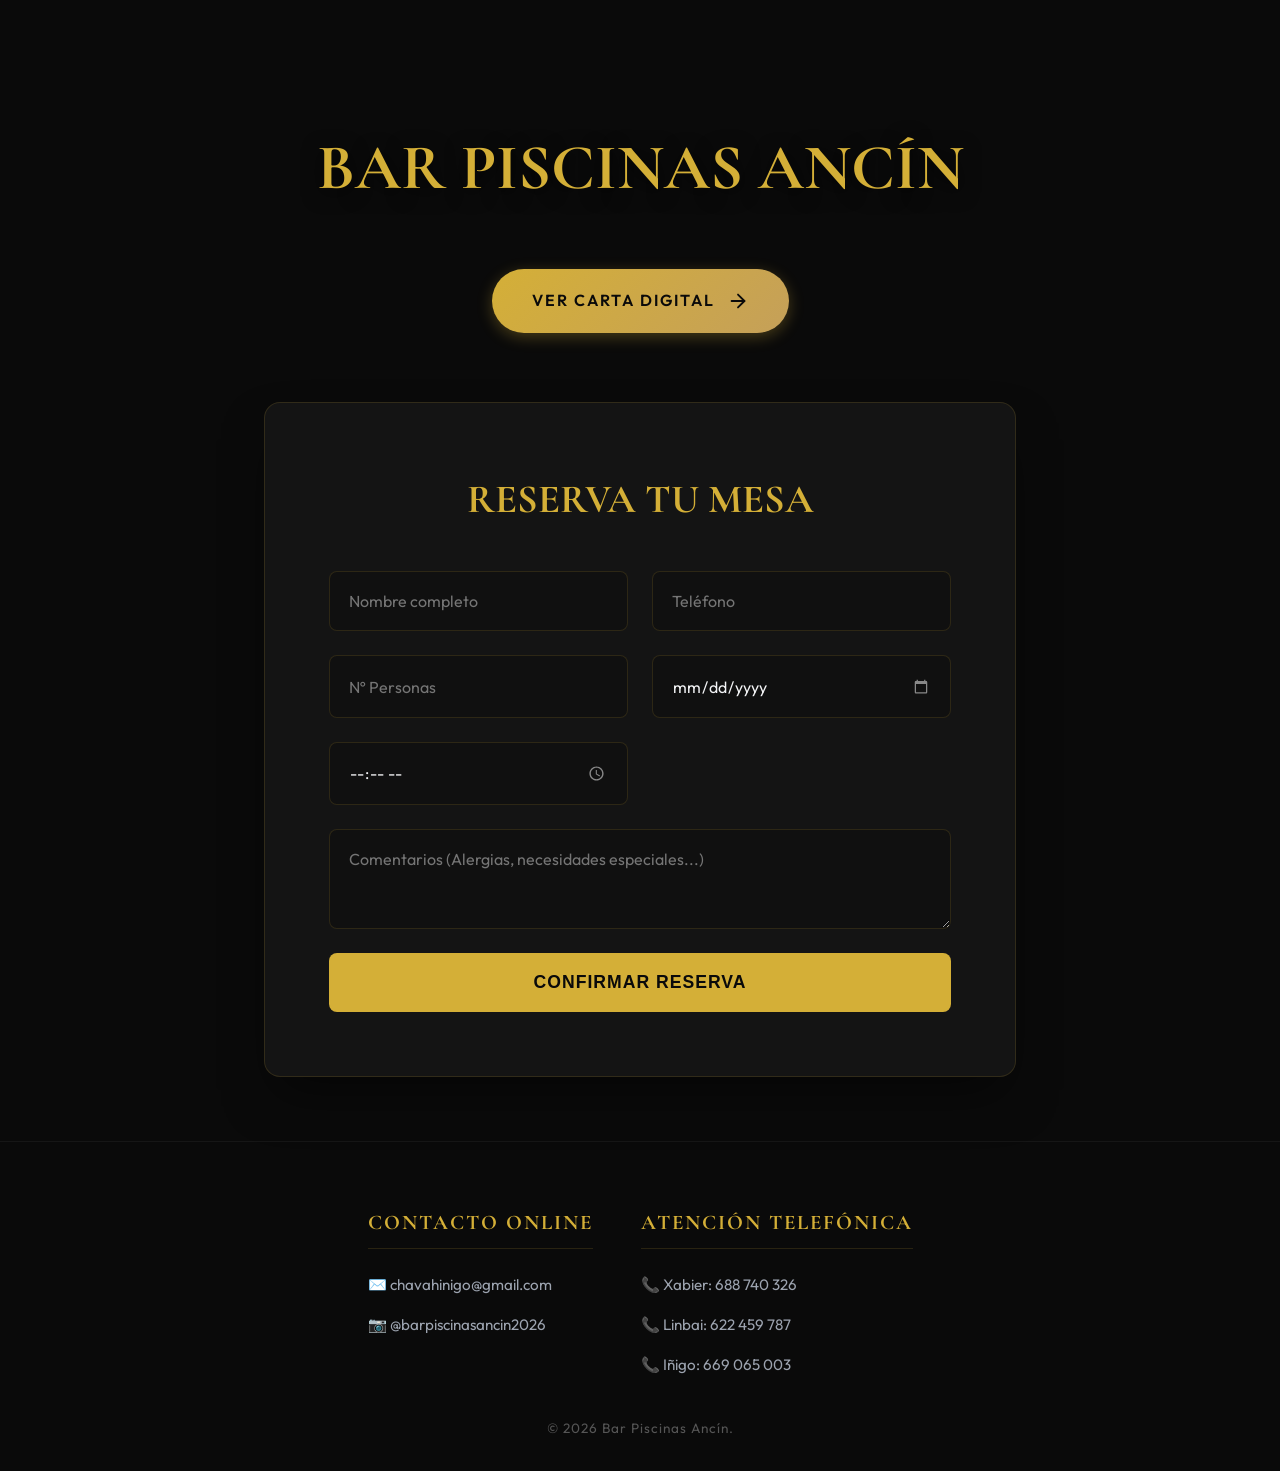
==== index.html @ b01b166a "Despliegue inicial v1.0" ====
<!DOCTYPE html>
<html lang="es">
<head>
    <meta charset="UTF-8">
    <meta name="viewport" content="width=device-width, initial-scale=1.0">
    <title>Bar Piscinas Ancín | Inicio</title>
    <link rel="preconnect" href="https://fonts.googleapis.com">
    <link rel="preconnect" href="https://fonts.gstatic.com" crossorigin>
    <link href="https://fonts.googleapis.com/css2?family=Cormorant+Garamond:ital,wght@0,400;0,600;1,400&family=Outfit:wght@300;400;500;600&display=swap" rel="stylesheet">
    <link rel="stylesheet" href="styles.css">
</head>
<body>
    <header class="hero">
        <div class="hero-contenido">
            <h1>BAR PISCINAS ANCÍN</h1>
            <br>
            <a href="carta.html" class="btn-ver-carta">
                <span>Ver Carta Digital</span>
                <svg viewBox="0 0 24 24" fill="none" stroke="currentColor" stroke-width="2" stroke-linecap="round" stroke-linejoin="round"><line x1="5" y1="12" x2="19" y2="12"></line><polyline points="12 5 19 12 12 19"></polyline></svg>
            </a>
        </div>
    </header>

    <main>
        <section id="reservas-seccion">
            <h2>RESERVA TU MESA</h2>
            <form id="formulario-reserva" class="form-grid">
                <input type="text" id="nombre" placeholder="Nombre completo" required>
                <input type="tel" id="telefono" placeholder="Teléfono" required>
                
                <input type="number" id="comensales" placeholder="Nº Personas" min="1" max="20" required>
                <input type="date" id="fecha" required>
                <input type="time" id="hora" required>
                
                <textarea id="comentarios" class="full-width" placeholder="Comentarios (Alergias, necesidades especiales...)" rows="2"></textarea>
                
                <button type="submit" id="btn-submit" class="full-width">Confirmar Reserva</button>
            </form>
        </section>
    </main>

    <footer class="footer-contacto">
        <div class="footer-grid">
            <div class="footer-col">
                <h4>Contacto Online</h4>
                <a href="mailto:chavahinigo@gmail.com" class="enlace-contacto">✉️ chavahinigo@gmail.com</a>
                <a href="https://instagram.com/barpiscinasancin2026" target="_blank" rel="noopener" class="enlace-contacto">📷 @barpiscinasancin2026</a>
            </div>
            <div class="footer-col">
                <h4>Atención Telefónica</h4>
                <a href="tel:+34688740326" class="enlace-contacto">📞 Xabier: 688 740 326</a>
                <a href="tel:+34622459787" class="enlace-contacto">📞 Linbai: 622 459 787</a>
                <a href="tel:+34669065003" class="enlace-contacto">📞 Iñigo: 669 065 003</a>
            </div>
        </div>
        <p class="copyright">© 2026 Bar Piscinas Ancín.</p>
    </footer>
    <script src="app.js"></script>
</body>
</html>
---- styles.css ----
/* =========================================
   VARIABLES & CORE (ALTO CONTRASTE Y FLUIDEZ)
========================================= */
:root {
    --bg-base: #0a0a0a;
    --bg-surface: #141414;
    --bg-surface-hover: #1a1a1a;
    
    --text-main: #f3f4f6;
    --text-muted: #9ca3af;
    
    --gold-primary: #D4AF37;
    --gold-accent: #C5A059;
    --border-subtle: rgba(212, 175, 55, 0.15);
    
    --transition-smooth: all 0.4s cubic-bezier(0.4, 0, 0.2, 1);
}

* { margin: 0; padding: 0; box-sizing: border-box; }

body { 
    font-family: 'Outfit', sans-serif; 
    background-color: var(--bg-base); 
    color: var(--text-main); 
    line-height: 1.6; 
    display: flex;
    flex-direction: column;
    min-height: 100vh;
    overflow-x: hidden;
}

h1, h2, h3, .serif { font-family: 'Cormorant Garamond', serif; }

/* =========================================
   GLASSMORPHISM HEADER (EFECTO CRISTAL)
========================================= */
.header-glass {
    position: sticky;
    top: 0;
    z-index: 100;
    background: rgba(10, 10, 10, 0.7);
    backdrop-filter: blur(12px);
    -webkit-backdrop-filter: blur(12px);
    border-bottom: 1px solid rgba(255, 255, 255, 0.05);
    padding: 1.2rem;
    text-align: center;
    transition: var(--transition-smooth);
}

.header-glass h1 {
    color: var(--gold-primary);
    font-size: clamp(1.5rem, 4vw, 2rem);
    letter-spacing: 2px;
}

.enlace-volver {
    color: var(--text-muted);
    text-decoration: none;
    font-size: 0.85rem;
    text-transform: uppercase;
    letter-spacing: 1.5px;
    display: inline-block;
    margin-top: 0.5rem;
    transition: var(--transition-smooth);
}
.enlace-volver:hover { color: var(--text-main); }

/* =========================================
   HERO & BOTÓN DE ALTA CONVERSIÓN
========================================= */
.hero {
    height: 50vh;
    min-height: 400px;
    background: linear-gradient(to bottom, rgba(10,10,10,0.3), var(--bg-base)), url('portada.jpg') center/cover;
    display: flex;
    align-items: center;
    justify-content: center;
    text-align: center;
    padding: 2rem;
}

.hero-contenido h1 {
    font-size: clamp(2.5rem, 8vw, 4rem);
    color: var(--gold-primary);
    text-shadow: 0 4px 20px rgba(0,0,0,0.8);
    margin-bottom: 1.5rem; /* Ampliado margen inferior para separar del botón */
}

/* Botón Carta Digital Interactivo */
.btn-ver-carta {
    display: inline-flex;
    align-items: center;
    gap: 12px;
    background: linear-gradient(135deg, var(--gold-primary), var(--gold-accent));
    color: var(--bg-base);
    padding: 1.2rem 2.5rem;
    border: none;
    border-radius: 50px;
    text-decoration: none;
    font-family: 'Outfit', sans-serif;
    font-weight: 600;
    text-transform: uppercase;
    letter-spacing: 2px;
    box-shadow: 0 4px 15px rgba(212, 175, 55, 0.3);
    transition: var(--transition-smooth);
}

.btn-ver-carta svg {
    width: 22px;
    height: 22px;
    transition: transform 0.3s cubic-bezier(0.4, 0, 0.2, 1);
}

.btn-ver-carta:hover {
    transform: translateY(-3px);
    box-shadow: 0 8px 25px rgba(212, 175, 55, 0.5);
    background: linear-gradient(135deg, #e6c56a, var(--gold-primary));
    color: var(--bg-base);
}

.btn-ver-carta:hover svg {
    transform: translateX(6px);
}

/* =========================================
   MAIN LAYOUT
========================================= */
main { 
    width: 100%;
    max-width: 800px; 
    margin: -3rem auto 0 auto; 
    padding: 0 1.5rem 4rem 1.5rem;
    flex: 1;
    position: relative;
    z-index: 10;
}

section { 
    background: var(--bg-surface); 
    padding: clamp(2rem, 5vw, 4rem); 
    border-radius: 16px; 
    border: 1px solid var(--border-subtle);
    box-shadow: 0 25px 50px -12px rgba(0, 0, 0, 0.5);
}

section h2 { 
    font-size: clamp(1.8rem, 5vw, 2.5rem);
    text-align: center;
    color: var(--gold-primary);
    margin-bottom: 2.5rem;
}

/* =========================================
   CARTA: MAQUETACIÓN ALTA COCINA
========================================= */
.categoria-seccion { margin-bottom: 3.5rem; }

.titulo-categoria {
    font-size: 1.8rem;
    letter-spacing: 4px;
    text-transform: uppercase;
    text-align: center;
    margin-bottom: 2rem;
    color: var(--text-main);
    display: flex;
    align-items: center;
    justify-content: center;
    gap: 1rem;
}

.titulo-categoria::before, .titulo-categoria::after {
    content: '';
    height: 1px;
    width: 40px;
    background: var(--gold-primary);
    opacity: 0.5;
}

.producto-contenedor {
    padding: 1rem 0;
    transition: var(--transition-smooth);
}

.producto-contenedor:hover {
    transform: translateX(5px);
}

.producto-fila-principal {
    display: flex;
    align-items: flex-end; 
    width: 100%;
    margin-bottom: 0.3rem;
}

.nombre-prod {
    font-size: 1.15rem;
    font-weight: 500;
    letter-spacing: 0.5px;
}

.separador-puntos {
    flex-grow: 1;
    border-bottom: 1px dotted var(--text-muted);
    opacity: 0.3;
    margin: 0 15px 5px 15px;
}

.precio-prod {
    font-size: 1.2rem;
    color: var(--gold-primary);
}

.descripcion-prod {
    font-family: 'Cormorant Garamond', serif;
    font-style: italic;
    color: var(--text-muted);
    font-size: 1.1rem;
    width: 85%;
}

/* =========================================
   FORMULARIOS PREMIUM
========================================= */
.form-grid {
    display: grid;
    grid-template-columns: 1fr;
    gap: 1.5rem;
}

@media (min-width: 600px) {
    .form-grid { grid-template-columns: 1fr 1fr; }
    .full-width { grid-column: 1 / -1; }
}

input, textarea { 
    width: 100%;
    padding: 1.2rem; 
    background: rgba(0, 0, 0, 0.2); 
    border: 1px solid var(--border-subtle); 
    border-radius: 8px; 
    color: var(--text-main);
    font-family: 'Outfit', sans-serif;
    font-size: 1rem;
    transition: var(--transition-smooth);
}

textarea { resize: vertical; min-height: 100px; }

input:focus, textarea:focus {
    outline: none;
    border-color: var(--gold-primary);
    background: rgba(212, 175, 55, 0.05);
}

::-webkit-calendar-picker-indicator { filter: invert(1); opacity: 0.5; cursor: pointer; }

button { 
    padding: 1.2rem; 
    background: var(--gold-primary); 
    color: var(--bg-base); 
    border: none; 
    border-radius: 8px; 
    font-size: 1.1rem;
    font-weight: 600;
    letter-spacing: 1px;
    text-transform: uppercase;
    cursor: pointer; 
    transition: var(--transition-smooth);
    display: flex;
    justify-content: center;
    align-items: center;
    gap: 10px;
}

button:hover { background: var(--text-main); }
button:disabled { background: #333; color: #666; cursor: wait; }

/* =========================================
   TOAST NOTIFICATIONS
========================================= */
#toast-container {
    position: fixed;
    bottom: 2rem;
    right: 2rem;
    z-index: 9999;
    display: flex;
    flex-direction: column;
    gap: 1rem;
}

.toast {
    background: var(--bg-surface);
    border-left: 4px solid var(--gold-primary);
    padding: 1rem 1.5rem;
    border-radius: 6px;
    box-shadow: 0 10px 30px rgba(0,0,0,0.5);
    display: flex;
    align-items: center;
    gap: 12px;
    transform: translateX(120%);
    opacity: 0;
    transition: var(--transition-smooth);
}

.toast.mostrar { transform: translateX(0); opacity: 1; }
.toast-exito { border-color: #10B981; }
.toast-error { border-color: #EF4444; }
.toast-icono { font-size: 1.2rem; font-weight: bold; }
.toast-exito .toast-icono { color: #10B981; }
.toast-error .toast-icono { color: #EF4444; }

/* =========================================
   SKELETON LOADERS (ANIMACIÓN DE CARGA)
========================================= */
.skeleton-item { margin-bottom: 2rem; }

.skeleton-line {
    height: 20px;
    background: linear-gradient(90deg, var(--bg-surface-hover) 25%, #2a2a2a 50%, var(--bg-surface-hover) 75%);
    background-size: 200% 100%;
    animation: loading 1.5s infinite;
    border-radius: 4px;
}

.skeleton-title { width: 40%; margin-bottom: 0.8rem; }
.skeleton-desc { width: 80%; height: 14px; opacity: 0.5; }

@keyframes loading {
    0% { background-position: 200% 0; }
    100% { background-position: -200% 0; }
}

.spinner {
    width: 18px; height: 18px;
    border: 2px solid rgba(0,0,0,0.2);
    border-top-color: var(--bg-base);
    border-radius: 50%;
    animation: spin 1s linear infinite;
}
@keyframes spin { to { transform: rotate(360deg); } }

/* =========================================
   FOOTER GRID ESTRUCTURADO
========================================= */
.footer-contacto {
    margin-top: auto;
    padding: 4rem 1.5rem 2rem 1.5rem;
    text-align: center;
    border-top: 1px solid rgba(255,255,255,0.05);
}

.footer-grid {
    display: flex;
    flex-wrap: wrap;
    justify-content: center;
    gap: 3rem;
    margin-bottom: 2.5rem;
    max-width: 800px;
    margin-left: auto;
    margin-right: auto;
}

.footer-col {
    display: flex;
    flex-direction: column;
    gap: 1rem;
    text-align: left;
    min-width: 200px;
}

.footer-col h4 {
    color: var(--gold-primary);
    font-family: 'Cormorant Garamond', serif;
    font-size: 1.3rem;
    letter-spacing: 2px;
    text-transform: uppercase;
    margin-bottom: 0.5rem;
    border-bottom: 1px solid var(--border-subtle);
    padding-bottom: 0.5rem;
}

.enlace-contacto { 
    color: var(--text-muted); 
    text-decoration: none; 
    font-size: 0.95rem;
    transition: var(--transition-smooth); 
    display: flex;
    align-items: center;
}

.enlace-contacto:hover { 
    color: var(--gold-primary); 
    transform: translateX(4px);
}

.copyright { 
    color: #555 !important; 
    font-size: 0.85rem; 
    letter-spacing: 1px;
}

@media (max-width: 600px) {
    .footer-col {
        text-align: center;
        align-items: center;
    }
}
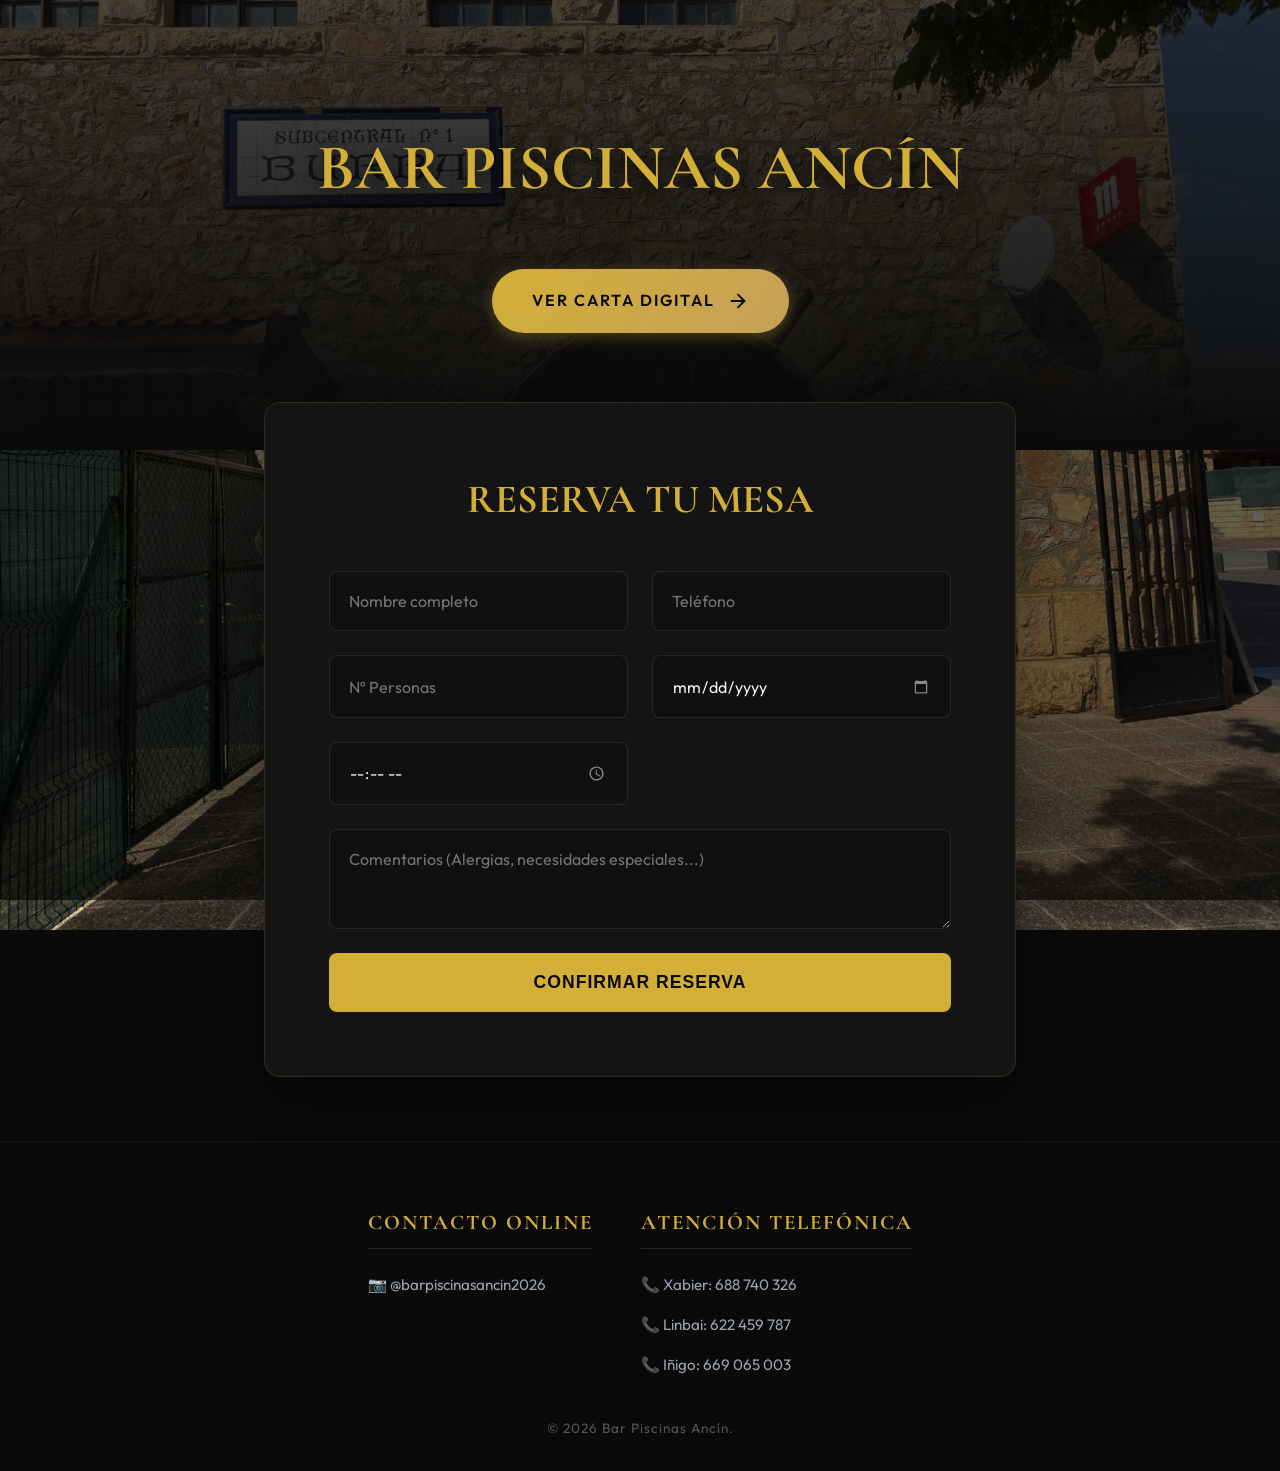
==== commit 034e9215: "Eliminado correo personal y añadido fondo de pantalla optimizado" ====
--- a/index.html
+++ b/index.html
@@ -4,6 +4,23 @@
     <meta charset="UTF-8">
     <meta name="viewport" content="width=device-width, initial-scale=1.0">
     <title>Bar Piscinas Ancín | Inicio</title>
+    <meta name="google-site-verification" content="U1qhELm9xa9QZUjQFr8OKBrHq8ht8khdmJX0DbGj_xE" />
+    <!-- Metadatos de Open Graph para redes sociales y buscadores -->
+    <meta property="og:site_name" content="Bar Piscinas Ancín">
+    <meta property="og:title" content="Bar Piscinas Ancín | Inicio">
+    <meta property="og:url" content="https://barpiscinasancin2026-gif.github.io/bar-piscinas-ancin/">
+    <meta property="og:type" content="website">
+
+    <!-- Datos Estructurados estrictos para Google Site Name -->
+    <script type="application/ld+json">
+    {
+      "@context" : "https://schema.org",
+      "@type" : "WebSite",
+      "name" : "Bar Piscinas Ancín",
+      "alternateName" : "Piscinas Ancín",
+      "url" : "https://barpiscinasancin2026-gif.github.io/bar-piscinas-ancin/"
+    }
+    </script>
     <link rel="preconnect" href="https://fonts.googleapis.com">
     <link rel="preconnect" href="https://fonts.gstatic.com" crossorigin>
     <link href="https://fonts.googleapis.com/css2?family=Cormorant+Garamond:ital,wght@0,400;0,600;1,400&family=Outfit:wght@300;400;500;600&display=swap" rel="stylesheet">
@@ -42,8 +59,7 @@
     <footer class="footer-contacto">
         <div class="footer-grid">
             <div class="footer-col">
-                <h4>Contacto Online</h4>
-                <a href="mailto:chavahinigo@gmail.com" class="enlace-contacto">✉️ chavahinigo@gmail.com</a>
+                <h4>Contacto Online</h4>                
                 <a href="https://instagram.com/barpiscinasancin2026" target="_blank" rel="noopener" class="enlace-contacto">📷 @barpiscinasancin2026</a>
             </div>
             <div class="footer-col">
--- a/styles.css
+++ b/styles.css
@@ -27,6 +27,16 @@
     flex-direction: column;
     min-height: 100vh;
     overflow-x: hidden;
+    /* El gradiente rgba oscurece la foto un 60% para que el texto blanco/claro resalte */
+    background-image: linear-gradient(rgba(0, 0, 0, 0.6), rgba(0, 0, 0, 0.6)), url('fondo-bar.jpeg');
+    
+    /* Reglas de comportamiento responsive */
+    background-size: cover;          /* Cubre toda la pantalla sin deformar */
+    background-position: center;     /* Centra la parte más importante de la foto */
+    background-attachment: fixed;    /* Efecto parallax: la foto se queda fija al hacer scroll */
+    background-repeat: no-repeat;
+    
+    color: #ffffff; /* Asegúrate de que el texto principal ahora sea claro */
 }
 
 h1, h2, h3, .serif { font-family: 'Cormorant Garamond', serif; }
